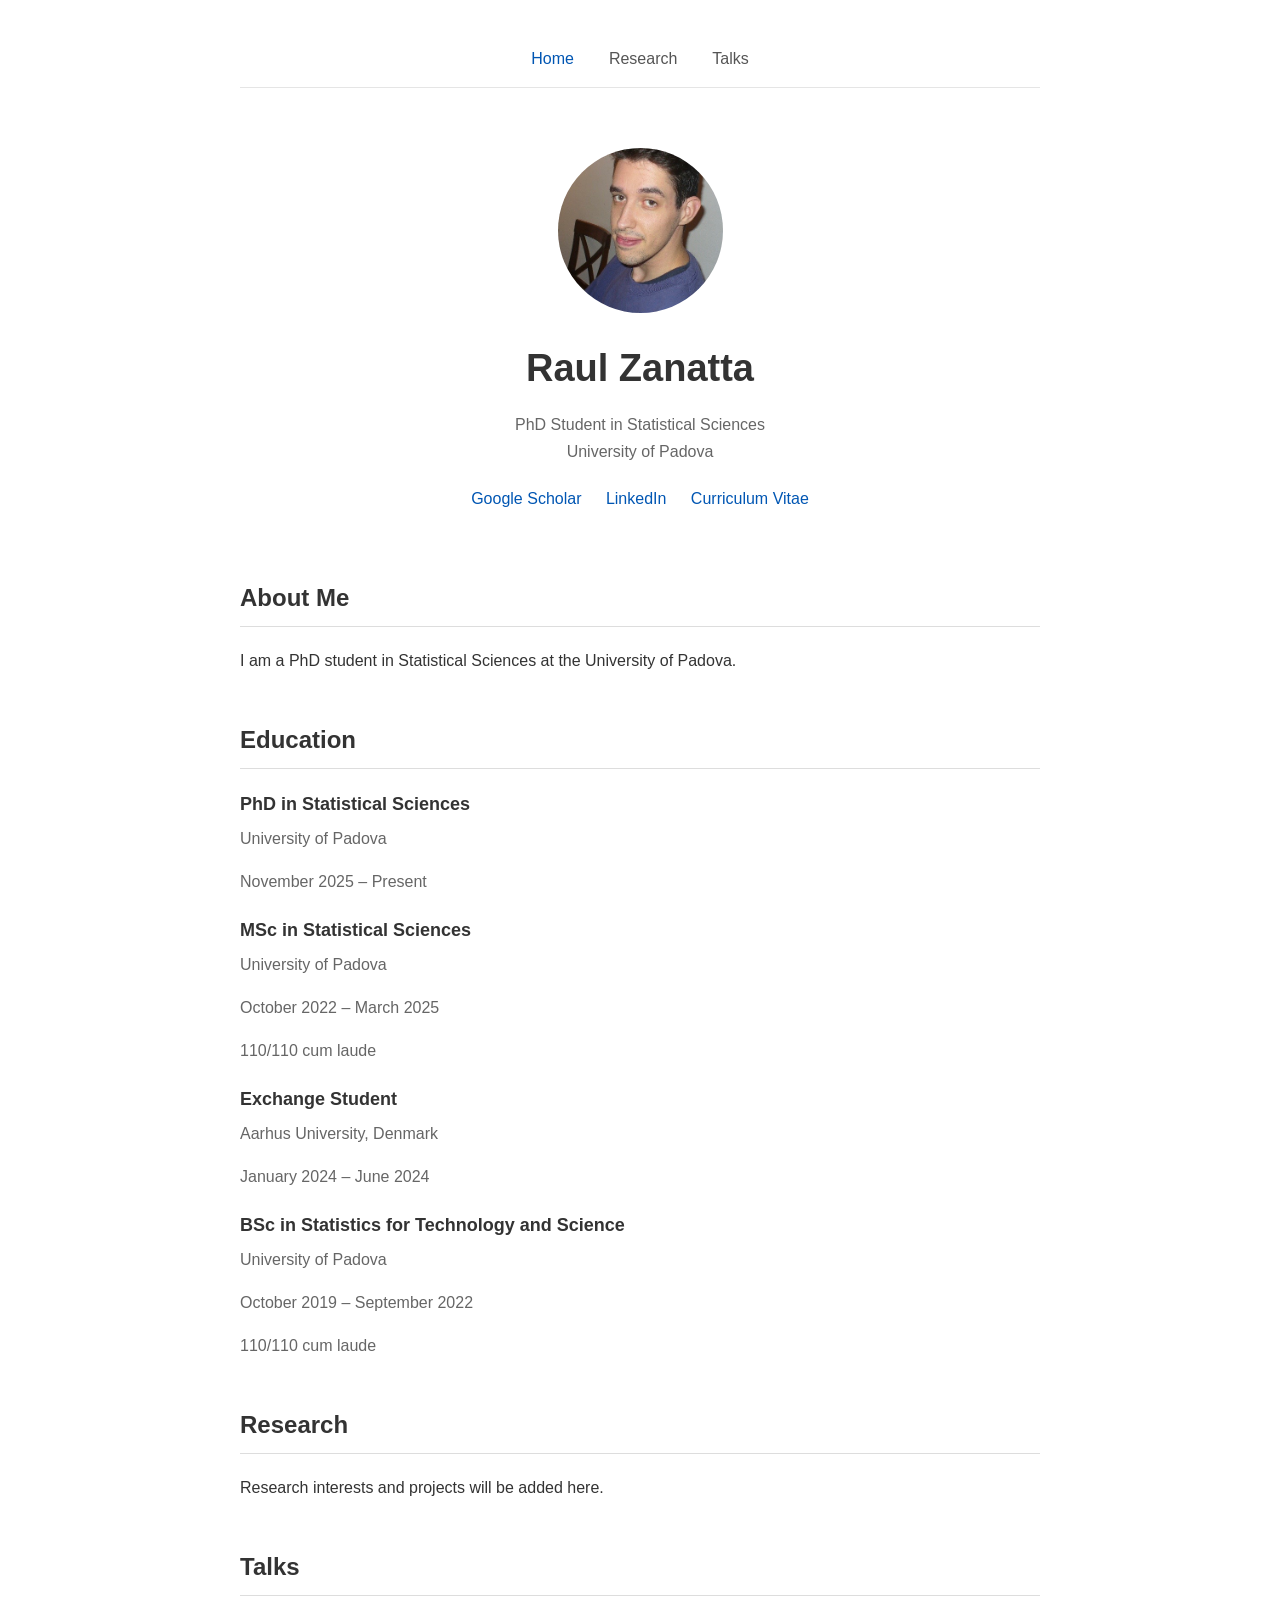
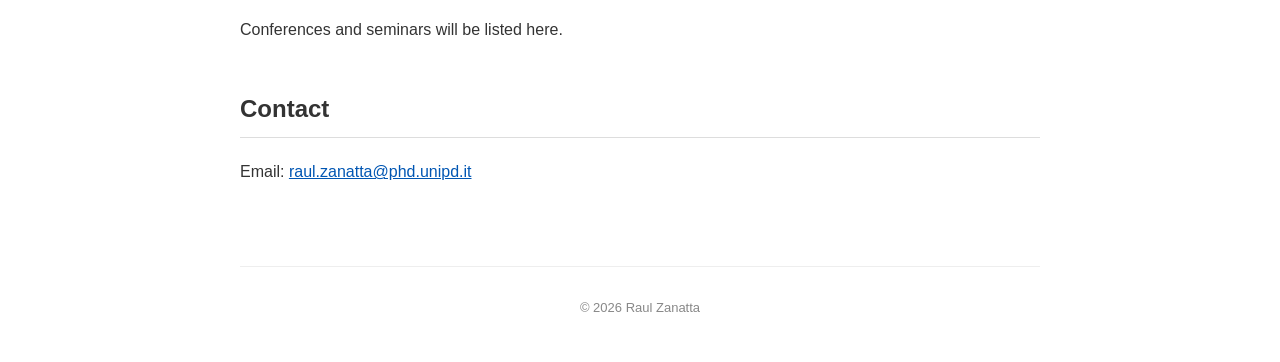
==== index.html @ 75190025 "Update index.html" ====
<!DOCTYPE html>
<html lang="en">

<head>
    <meta charset="UTF-8">
    <meta name="viewport"
          content="width=device-width, initial-scale=1.0">
    <title>Raul Zanatta</title>
    <link rel="stylesheet" href="style.css">
</head>

<body>

<div class="container">

    <!-- Navigation menu -->
    <nav class="navbar">
        <a href="index.html" class="active">Home</a>
        <a href="#research">Research</a>
        <a href="#talks">Talks</a>
    </nav>

    <!-- Personal information -->
    <header class="profile-header">

        <img src="images/profile.jpg"
             alt="Raul Zanatta"
             class="profile">

        <h1>Raul Zanatta</h1>

        <p class="subtitle">
            PhD Student in Statistical Sciences<br>
            University of Padova
        </p>

        <div class="links">
            <a href="https://scholar.google.com/citations?user=DdWp6IEAAAAJ">
                Google Scholar
            </a>
            <a href="https://www.linkedin.com/in/raul-zanatta-499978193/">
                LinkedIn
            </a>
            <a href="Raul_Zanatta_CV.pdf" target="_blank" rel="noopener noreferrer">Curriculum Vitae</a>
        </div>

    </header>

    <!-- About -->
    <section id="about">
        <h2>About Me</h2>

        <p>
            I am a PhD student in Statistical Sciences
            at the University of Padova.
        </p>
    </section>

    <!-- Education -->
    <section id="education">
    <h2>Education</h2>

    <div class="education-item">
        <h3>PhD in Statistical Sciences</h3>
        <p>University of Padova</p>
        <p>November 2025 – Present</p>
    </div>

    <div class="education-item">
        <h3>MSc in Statistical Sciences</h3>
        <p>University of Padova</p>
        <p>October 2022 – March 2025</p>
        <p>110/110 cum laude</p>
    </div>

    <div class="education-item">
        <h3>Exchange Student</h3>
        <p>Aarhus University, Denmark</p>
        <p>January 2024 – June 2024</p>
    </div>

    <div class="education-item">
        <h3>BSc in Statistics for Technology and Science</h3>
        <p>University of Padova</p>
        <p>October 2019 – September 2022</p>
        <p>110/110 cum laude</p>
    </div>
</section>


    <!-- Research preview -->
    <section id="research">
        <h2>Research</h2>

        <p>
            Research interests and projects
            will be added here.
        </p>
    </section>

    <!-- Talks preview -->
    <section id="talks">
        <h2>Talks</h2>

        <p>
            Conferences and seminars
            will be listed here.
        </p>
    </section>

    <!-- Contact -->
    <section id="contact">
        <h2>Contact</h2>

        <p>
            Email:
            <a href="mailto:raul.zanatta@phd.unipd.it">
                raul.zanatta@phd.unipd.it
            </a>
        </p>
    </section>

    <footer>
        <p>© 2026 Raul Zanatta</p>
    </footer>

</div>

</body>
</html>
---- style.css ----
/* General settings */

* {
    box-sizing: border-box;
}

body {
    margin: 0;
    font-family: -apple-system, BlinkMacSystemFont,
                 "Segoe UI", Arial, sans-serif;
    color: #333;
    background-color: #fff;
    line-height: 1.7;
}

/* Main container */

.container {
    max-width: 850px;
    margin: 0 auto;
    padding: 30px 25px;
}

/* Navigation */

.navbar {
    display: flex;
    justify-content: center;
    gap: 35px;
    padding: 15px 0;
    margin-bottom: 60px;
    border-bottom: 1px solid #e5e5e5;
}

.navbar a {
    color: #555;
    text-decoration: none;
    font-size: 16px;
}

.navbar a:hover,
.navbar a.active {
    color: #0056b3;
}

/* Profile */

.profile-header {
    text-align: center;
    margin-bottom: 65px;
}

.profile {
    width: 165px;
    height: 165px;
    border-radius: 50%;
    object-fit: cover;
}

h1 {
    font-size: 38px;
    margin: 15px 0 5px;
    font-weight: 600;
}

.subtitle {
    color: #666;
    margin: 10px 0 20px;
}

/* Personal links */

.links a {
    margin: 0 10px;
    color: #0056b3;
    text-decoration: none;
}

.links a:hover {
    text-decoration: underline;
}

/* Sections */

section {
    margin-bottom: 45px;
}

h2 {
    font-size: 24px;
    font-weight: 600;
    margin-bottom: 20px;
    padding-bottom: 8px;
    border-bottom: 1px solid #ddd;
}

h3 {
    font-size: 18px;
    margin-bottom: 5px;
}

p {
    margin-top: 10px;
}

a {
    color: #0056b3;
}

/* Education */

.education-item {
    margin-bottom: 20px;
}

.education-item p {
    color: #666;
    margin-top: 0;
}

/* Footer */

footer {
    margin-top: 80px;
    padding-top: 20px;
    border-top: 1px solid #eee;
    text-align: center;
    color: #888;
    font-size: 13px;
}

/* Mobile */

@media (max-width: 600px) {

    .container {
        padding: 20px;
    }

    .navbar {
        gap: 22px;
        margin-bottom: 45px;
    }

    h1 {
        font-size: 30px;
    }

    .profile {
        width: 140px;
        height: 140px;
    }

    h2 {
        font-size: 22px;
    }
}
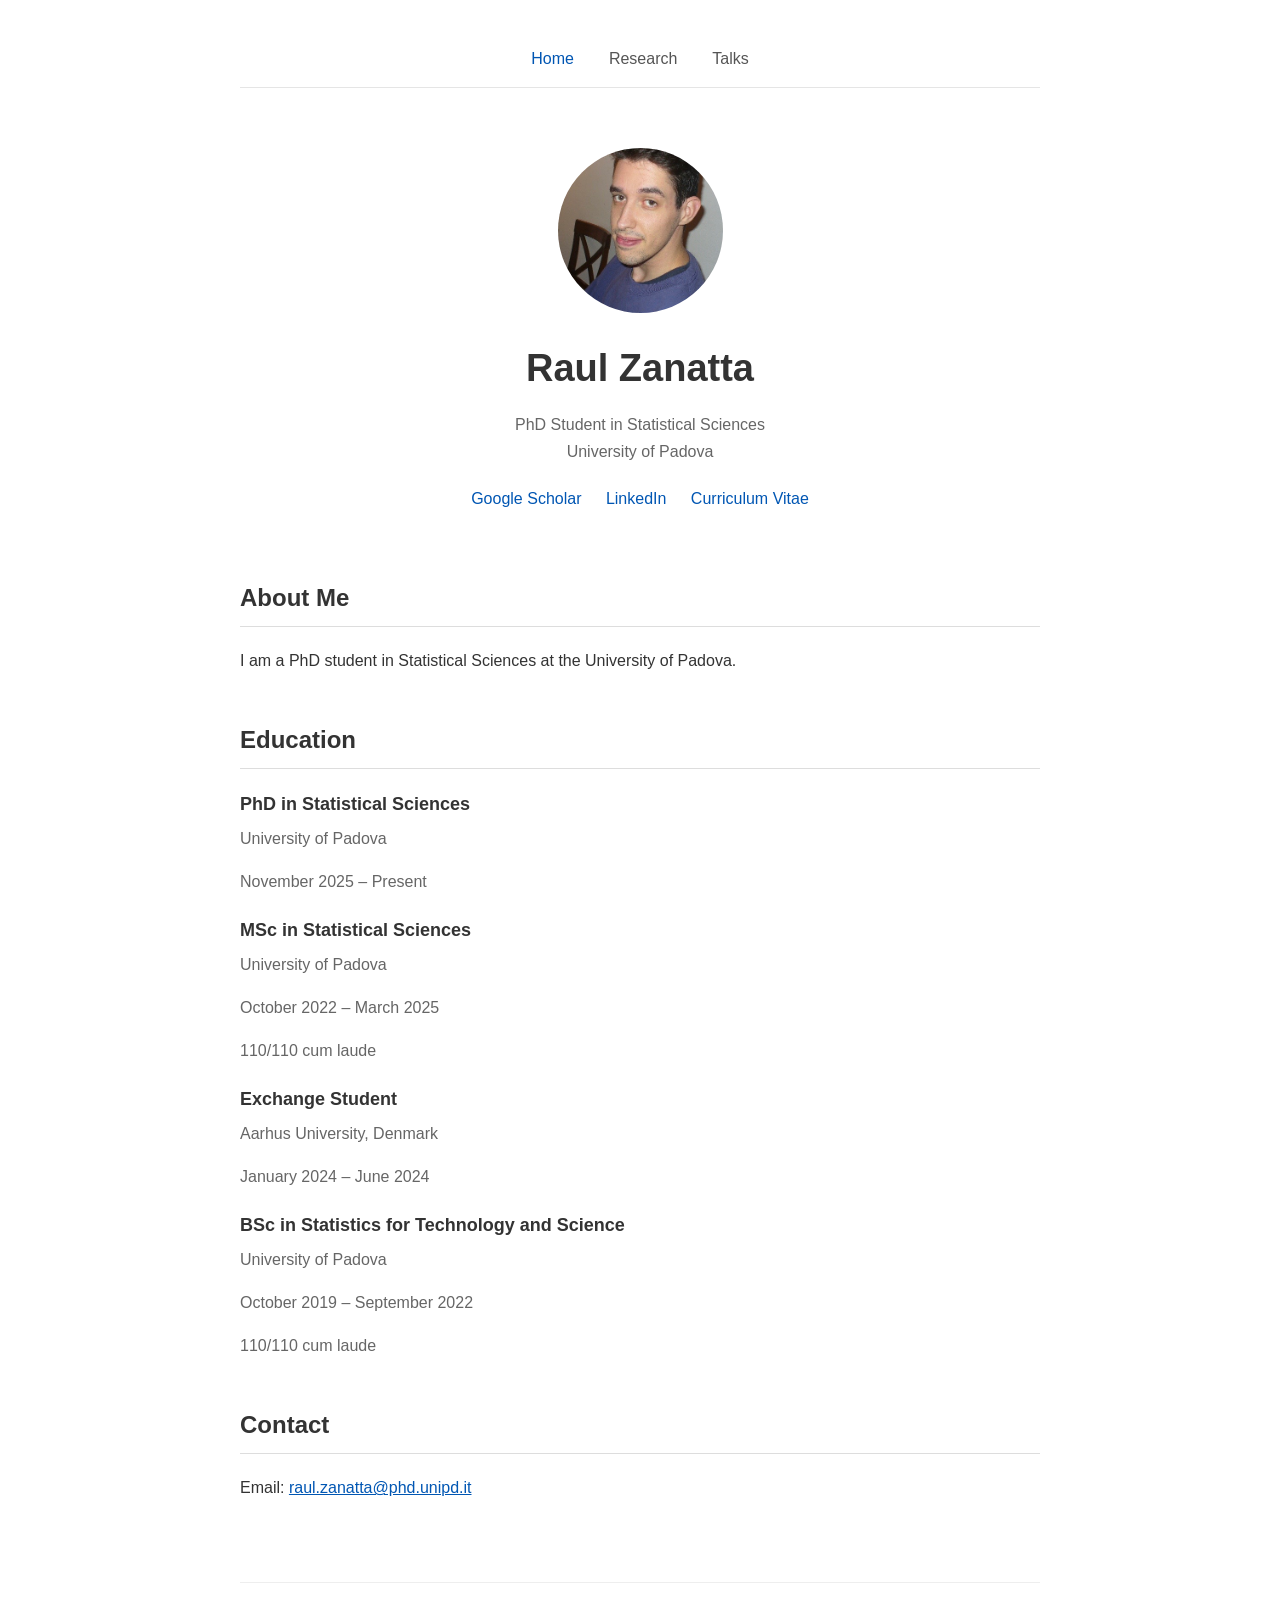
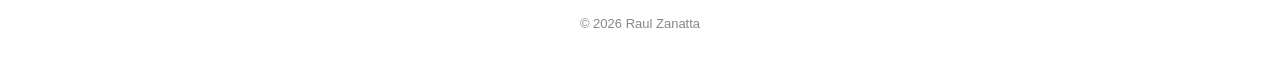
==== commit 4cfc124f: "Update index.html" ====
--- a/index.html
+++ b/index.html
@@ -15,11 +15,13 @@
 <div class="container">
 
     <!-- Navigation menu -->
+    
     <nav class="navbar">
         <a href="index.html" class="active">Home</a>
-        <a href="#research">Research</a>
-        <a href="#talks">Talks</a>
+        <a href="research.html">Research</a>
+        <a href="talks.html">Talks</a>
     </nav>
+
 
     <!-- Personal information -->
     <header class="profile-header">
@@ -89,26 +91,6 @@
 </section>
 
 
-    <!-- Research preview -->
-    <section id="research">
-        <h2>Research</h2>
-
-        <p>
-            Research interests and projects
-            will be added here.
-        </p>
-    </section>
-
-    <!-- Talks preview -->
-    <section id="talks">
-        <h2>Talks</h2>
-
-        <p>
-            Conferences and seminars
-            will be listed here.
-        </p>
-    </section>
-
     <!-- Contact -->
     <section id="contact">
         <h2>Contact</h2>
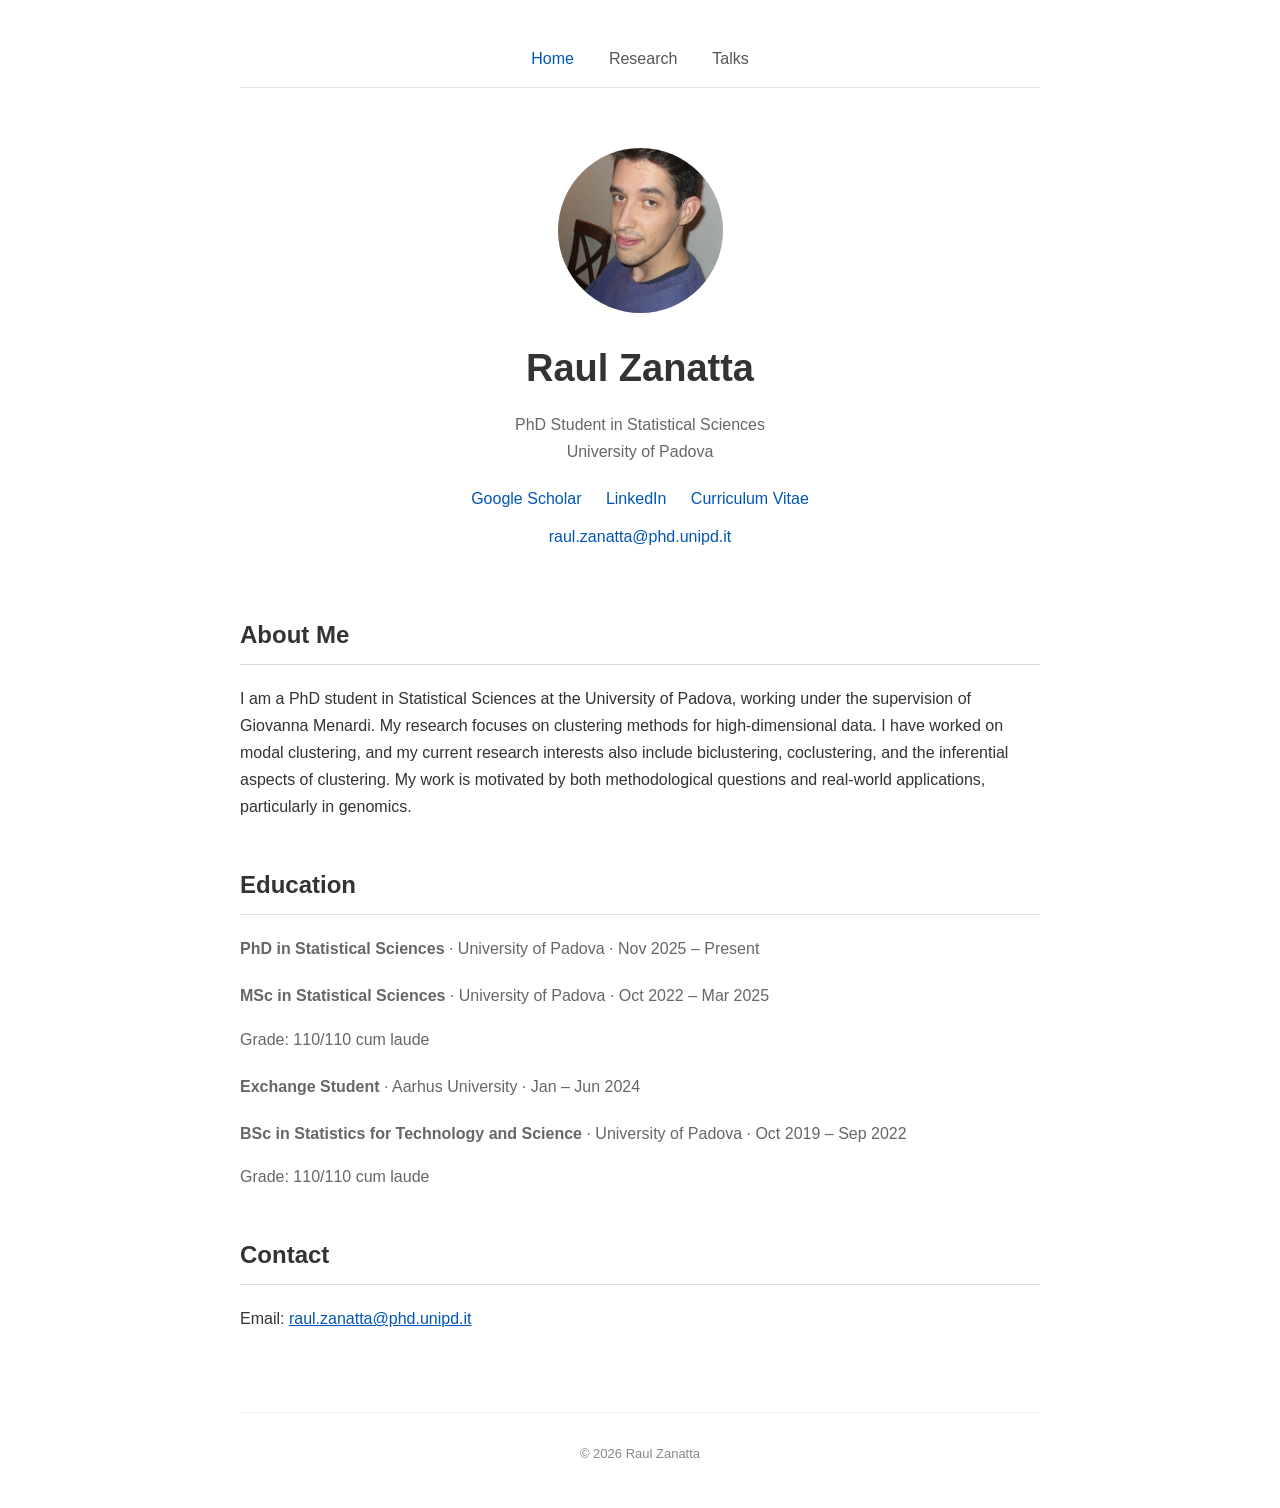
==== commit 65d43649: "Update index.html" ====
--- a/index.html
+++ b/index.html
@@ -45,6 +45,12 @@
                 LinkedIn
             </a>
             <a href="Raul_Zanatta_CV.pdf" target="_blank" rel="noopener noreferrer">Curriculum Vitae</a>
+
+            <p class="email">
+                <a href="mailto:raul.zanatta@phd.unipd.it">
+                    raul.zanatta@phd.unipd.it
+                </a>
+            </p>
         </div>
 
     </header>
@@ -54,41 +60,55 @@
         <h2>About Me</h2>
 
         <p>
-            I am a PhD student in Statistical Sciences
-            at the University of Padova.
+            I am a PhD student in Statistical Sciences at the University of Padova, working under the supervision of Giovanna Menardi.
+
+            My research focuses on clustering methods for high-dimensional data. I have worked on modal clustering, and my current research interests also include biclustering, coclustering, and the inferential aspects of clustering.
+
+            My work is motivated by both methodological questions and real-world applications, particularly in genomics.
         </p>
     </section>
 
     <!-- Education -->
+    
     <section id="education">
-    <h2>Education</h2>
+        <h2>Education</h2>
+    
+        <div class="education-item">
+            <p>
+                <strong>PhD in Statistical Sciences</strong>
+                · University of Padova
+                · Nov 2025 – Present
+            </p>
+        </div>
+    
+        <div class="education-item">
+            <p>
+                <strong>MSc in Statistical Sciences</strong>
+                · University of Padova
+                · Oct 2022 – Mar 2025
+            </p>
+            <p class="grade">Grade: 110/110 cum laude</p>
+        </div>
+    
+        <div class="education-item">
+            <p>
+                <strong>Exchange Student</strong>
+                · Aarhus University
+                · Jan – Jun 2024
+            </p>
+        </div>
+    
+        <div class="education-item">
+            <p>
+                <strong>BSc in Statistics for Technology
+                and Science</strong>
+                · University of Padova
+                · Oct 2019 – Sep 2022
+            </p>
+            <p class="grade">Grade: 110/110 cum laude</p>
+        </div>
+    </section>
 
-    <div class="education-item">
-        <h3>PhD in Statistical Sciences</h3>
-        <p>University of Padova</p>
-        <p>November 2025 – Present</p>
-    </div>
-
-    <div class="education-item">
-        <h3>MSc in Statistical Sciences</h3>
-        <p>University of Padova</p>
-        <p>October 2022 – March 2025</p>
-        <p>110/110 cum laude</p>
-    </div>
-
-    <div class="education-item">
-        <h3>Exchange Student</h3>
-        <p>Aarhus University, Denmark</p>
-        <p>January 2024 – June 2024</p>
-    </div>
-
-    <div class="education-item">
-        <h3>BSc in Statistics for Technology and Science</h3>
-        <p>University of Padova</p>
-        <p>October 2019 – September 2022</p>
-        <p>110/110 cum laude</p>
-    </div>
-</section>
 
 
     <!-- Contact -->
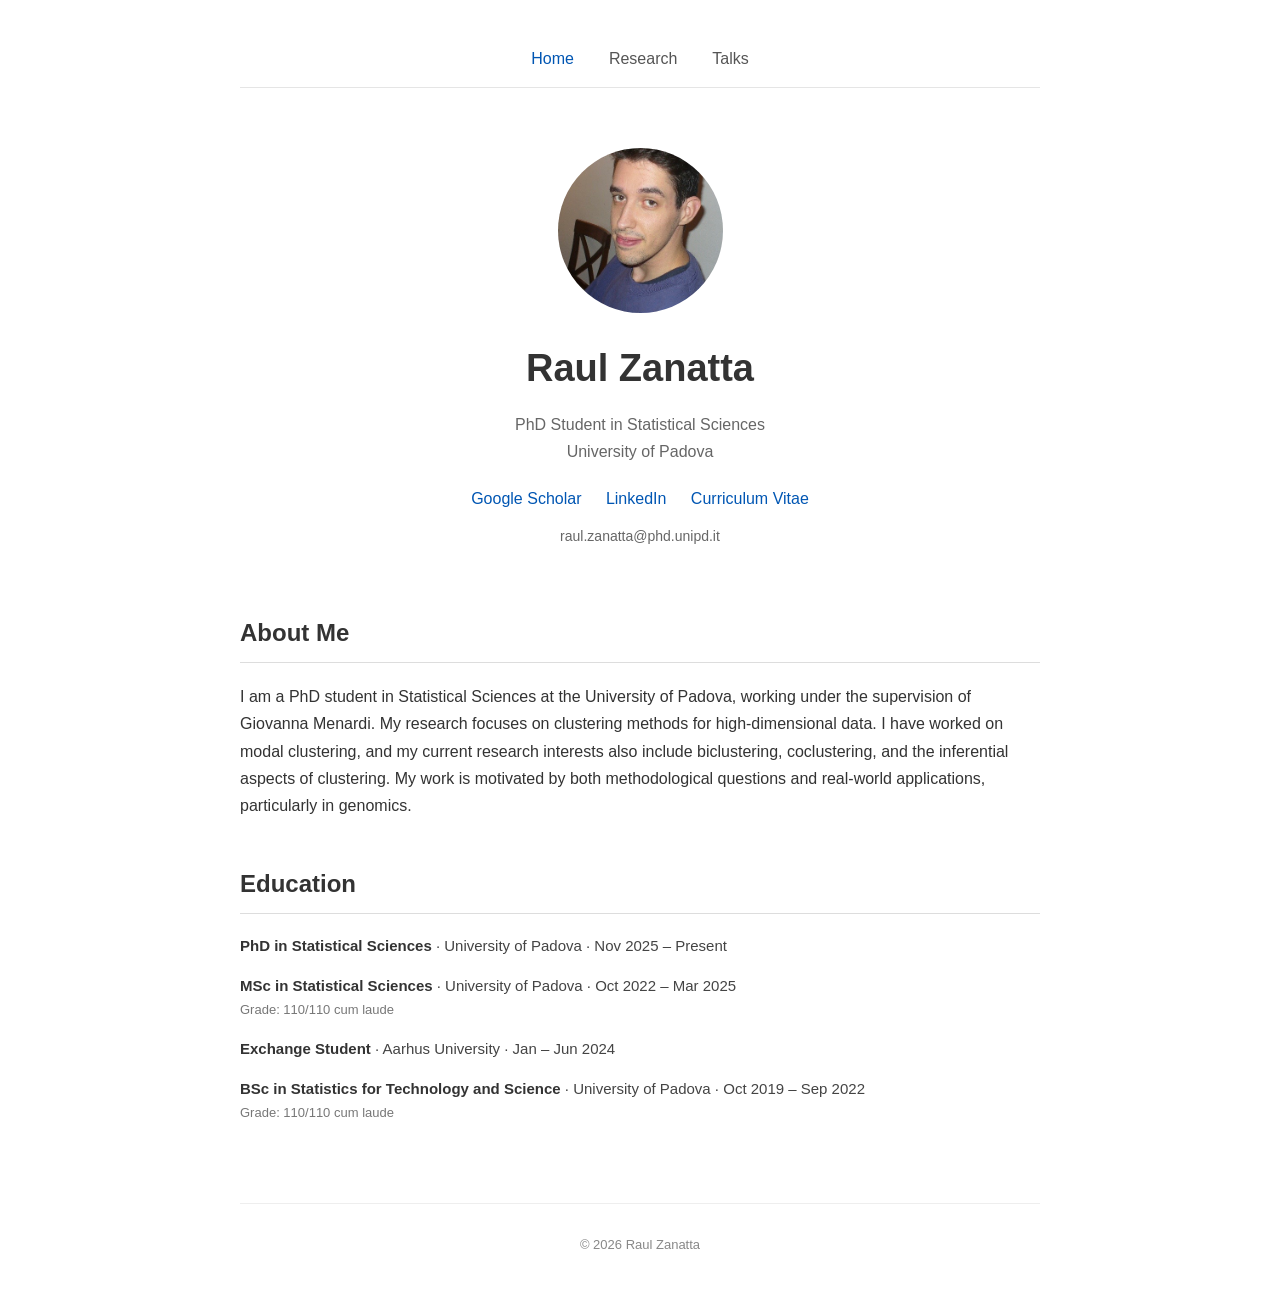
==== commit 98821982: "Update index.html" ====
--- a/index.html
+++ b/index.html
@@ -111,17 +111,7 @@
 
 
 
-    <!-- Contact -->
-    <section id="contact">
-        <h2>Contact</h2>
-
-        <p>
-            Email:
-            <a href="mailto:raul.zanatta@phd.unipd.it">
-                raul.zanatta@phd.unipd.it
-            </a>
-        </p>
-    </section>
+    
 
     <footer>
         <p>© 2026 Raul Zanatta</p>
--- a/style.css
+++ b/style.css
@@ -156,3 +156,45 @@
         font-size: 22px;
     }
 }
+
+
+/* Compact education */
+
+.education-item {
+    margin-bottom: 16px;
+}
+
+.education-item p {
+    margin: 0;
+    color: #444;
+    font-size: 15px;
+    line-height: 1.6;
+}
+
+.education-item strong {
+    color: #333;
+    font-weight: 600;
+}
+
+.education-item .grade {
+    margin-top: 2px;
+    color: #777;
+    font-size: 13px;
+}
+
+/* Email below profile links */
+
+.email {
+    margin-top: 12px;
+    font-size: 14px;
+}
+
+.email a {
+    color: #666;
+    text-decoration: none;
+}
+
+.email a:hover {
+    color: #0056b3;
+    text-decoration: underline;
+}
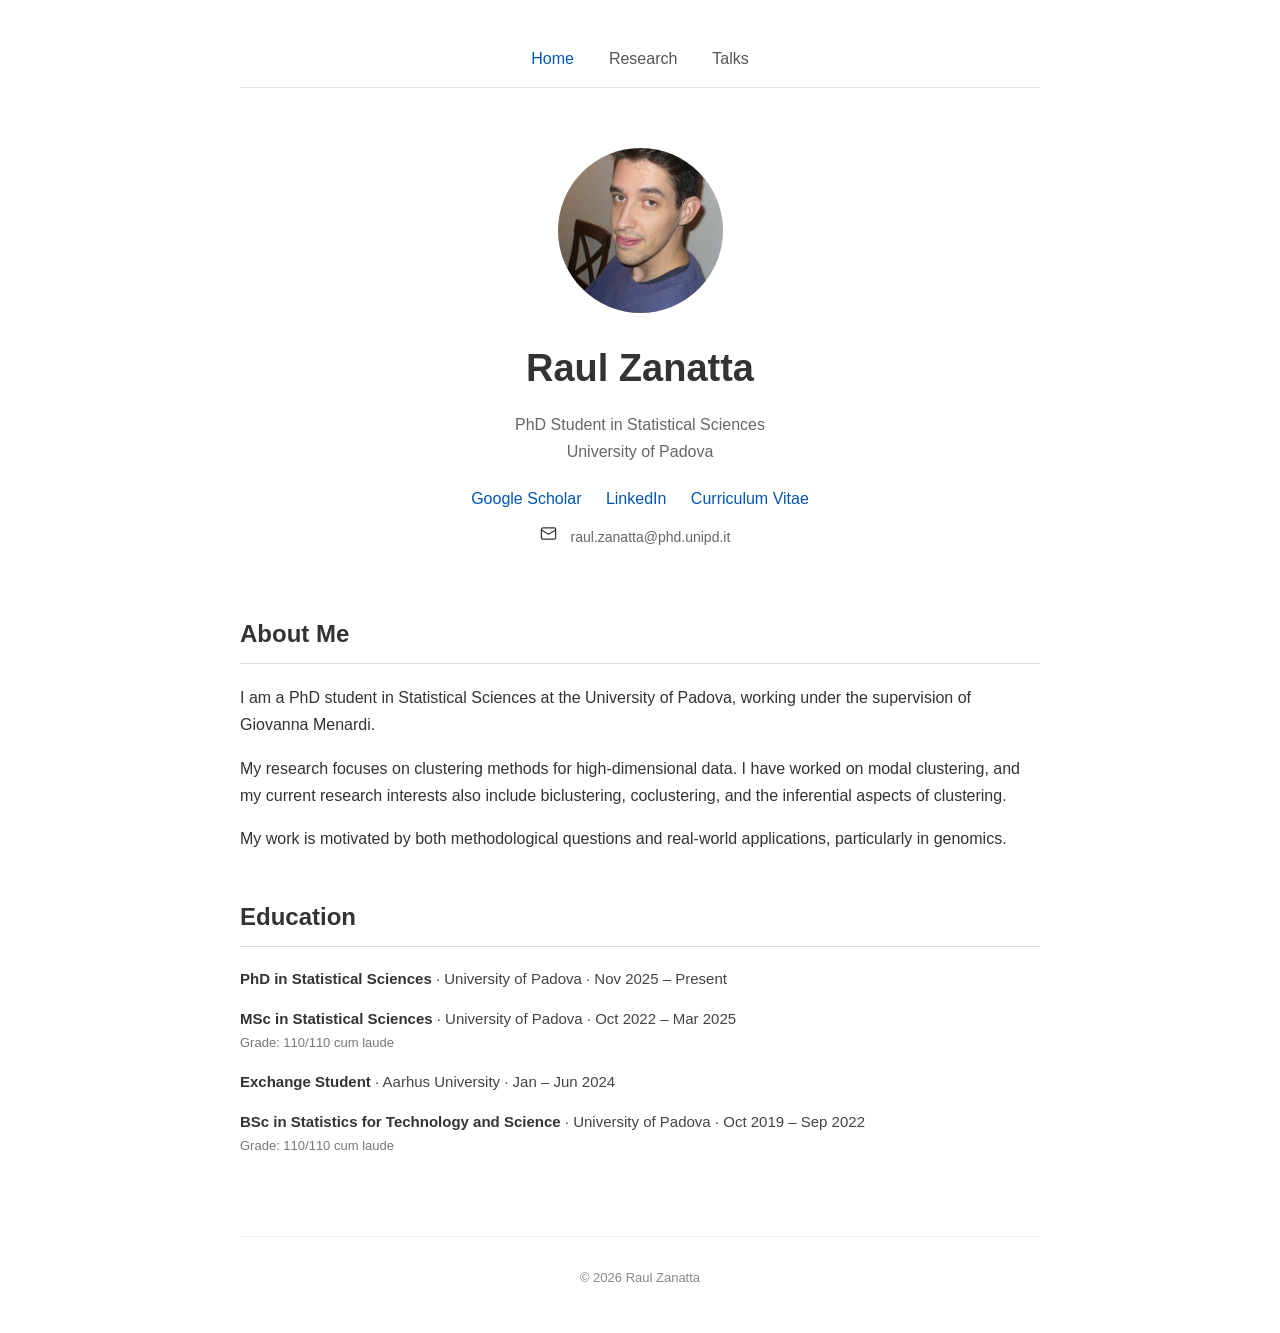
==== commit ffa84315: "Update index.html" ====
--- a/index.html
+++ b/index.html
@@ -47,6 +47,19 @@
             <a href="Raul_Zanatta_CV.pdf" target="_blank" rel="noopener noreferrer">Curriculum Vitae</a>
 
             <p class="email">
+                <svg xmlns="http://www.w3.org/2000/svg"
+                     width="17" height="17"
+                     viewBox="0 0 24 24"
+                     fill="none"
+                     stroke="currentColor"
+                     stroke-width="1.8"
+                     stroke-linecap="round"
+                     stroke-linejoin="round"
+                     aria-hidden="true">
+                    <rect x="2" y="4" width="20"
+                          height="16" rx="2"/>
+                    <path d="m22 7-10 6L2 7"/>
+                </svg>
                 <a href="mailto:raul.zanatta@phd.unipd.it">
                     raul.zanatta@phd.unipd.it
                 </a>
@@ -59,20 +72,18 @@
     <section id="about">
         <h2>About Me</h2>
 
-        <p>
-            I am a PhD student in Statistical Sciences at the University of Padova, working under the supervision of Giovanna Menardi.
-
-            My research focuses on clustering methods for high-dimensional data. I have worked on modal clustering, and my current research interests also include biclustering, coclustering, and the inferential aspects of clustering.
-
-            My work is motivated by both methodological questions and real-world applications, particularly in genomics.
-        </p>
+        <p>I am a PhD student in Statistical Sciences at the University of Padova, working under the supervision of Giovanna Menardi.</p>
+            
+        <p>My research focuses on clustering methods for high-dimensional data. I have worked on modal clustering, and my current research interests also include biclustering, coclustering, and the inferential aspects of clustering.</p>
+        
+        <p>My work is motivated by both methodological questions and real-world applications, particularly in genomics.</p>
     </section>
 
     <!-- Education -->
     
     <section id="education">
         <h2>Education</h2>
-    
+        <div class="education-timeline">
         <div class="education-item">
             <p>
                 <strong>PhD in Statistical Sciences</strong>
@@ -107,6 +118,8 @@
             </p>
             <p class="grade">Grade: 110/110 cum laude</p>
         </div>
+
+        </div>
     </section>
 
 
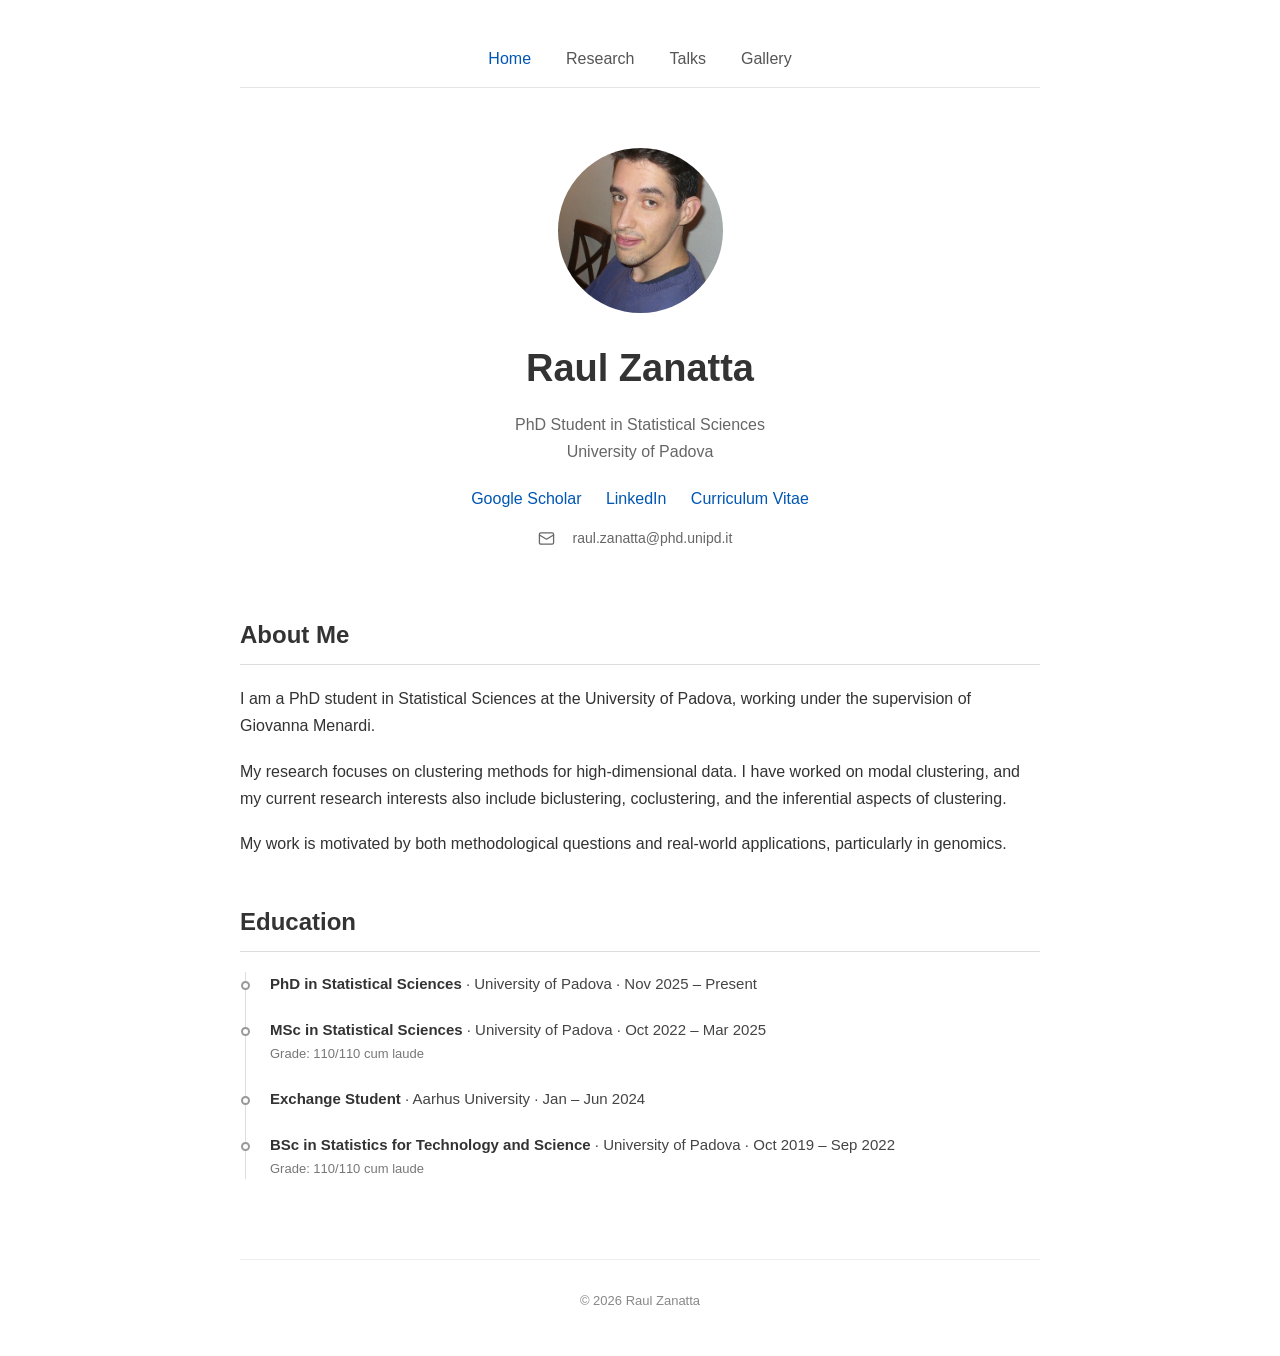
==== commit d32da0af: "Update index.html" ====
--- a/index.html
+++ b/index.html
@@ -20,6 +20,7 @@
         <a href="index.html" class="active">Home</a>
         <a href="research.html">Research</a>
         <a href="talks.html">Talks</a>
+        <a href="journey.html">Gallery</a>
     </nav>
 
 
--- a/style.css
+++ b/style.css
@@ -198,3 +198,122 @@
     color: #0056b3;
     text-decoration: underline;
 }
+
+
+
+
+/* About Me */
+
+#about p {
+    margin-bottom: 18px;
+}
+
+/* Email with icon */
+
+.email {
+    display: flex;
+    align-items: center;
+    justify-content: center;
+    gap: 8px;
+    margin-top: 14px;
+    color: #666;
+}
+
+.email svg {
+    flex-shrink: 0;
+}
+
+/* Education timeline */
+
+.education-timeline {
+    position: relative;
+    padding-left: 24px;
+    border-left: 1px solid #ddd;
+    margin-left: 5px;
+}
+
+.education-item {
+    position: relative;
+    margin-bottom: 22px;
+}
+
+.education-item:last-child {
+    margin-bottom: 0;
+}
+
+.education-item::before {
+    content: "";
+    position: absolute;
+    left: -29px;
+    top: 9px;
+    width: 9px;
+    height: 9px;
+    background: #fff;
+    border: 2px solid #999;
+    border-radius: 50%;
+    box-sizing: border-box;
+}
+
+
+
+
+/* Academic Journey */
+
+.journey-intro {
+    color: #666;
+    margin-bottom: 35px;
+}
+
+.photo-grid {
+    display: grid;
+    grid-template-columns: repeat(2, minmax(0, 1fr));
+    gap: 28px;
+    align-items: start;
+}
+
+.photo-item {
+    margin: 0;
+}
+
+.photo-item img {
+    display: block;
+    width: 100%;
+    aspect-ratio: 4 / 3;
+    object-fit: cover;
+    border-radius: 6px;
+}
+
+.photo-item figcaption {
+    margin-top: 12px;
+}
+
+.photo-item figcaption strong {
+    display: block;
+    font-size: 15px;
+    font-weight: 600;
+    color: #333;
+}
+
+.photo-item figcaption span {
+    display: block;
+    margin-top: 4px;
+    font-size: 13px;
+    line-height: 1.5;
+    color: #777;
+}
+
+/* Mobile layout */
+
+@media (max-width: 600px) {
+
+    .photo-grid {
+        grid-template-columns: 1fr;
+        gap: 32px;
+    }
+
+    .photo-item img {
+        aspect-ratio: 4 / 3;
+    }
+
+}
+
